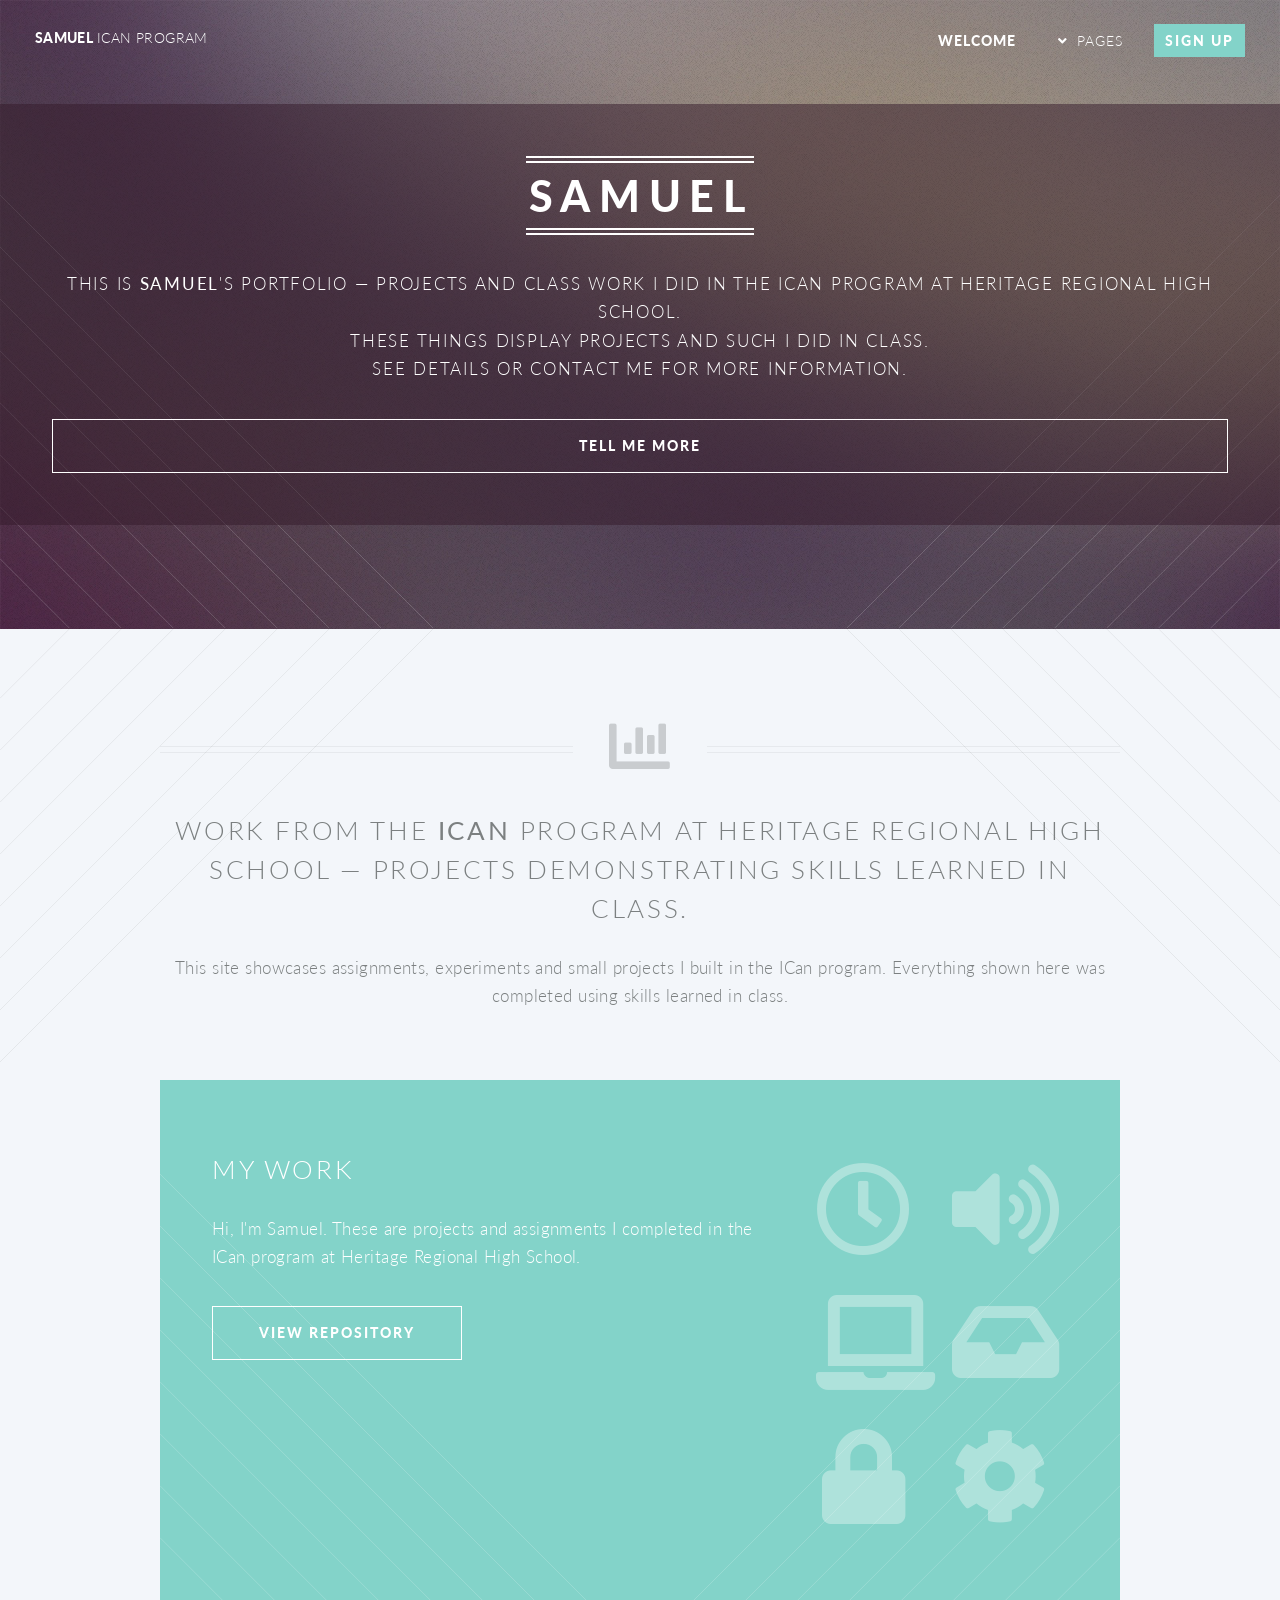
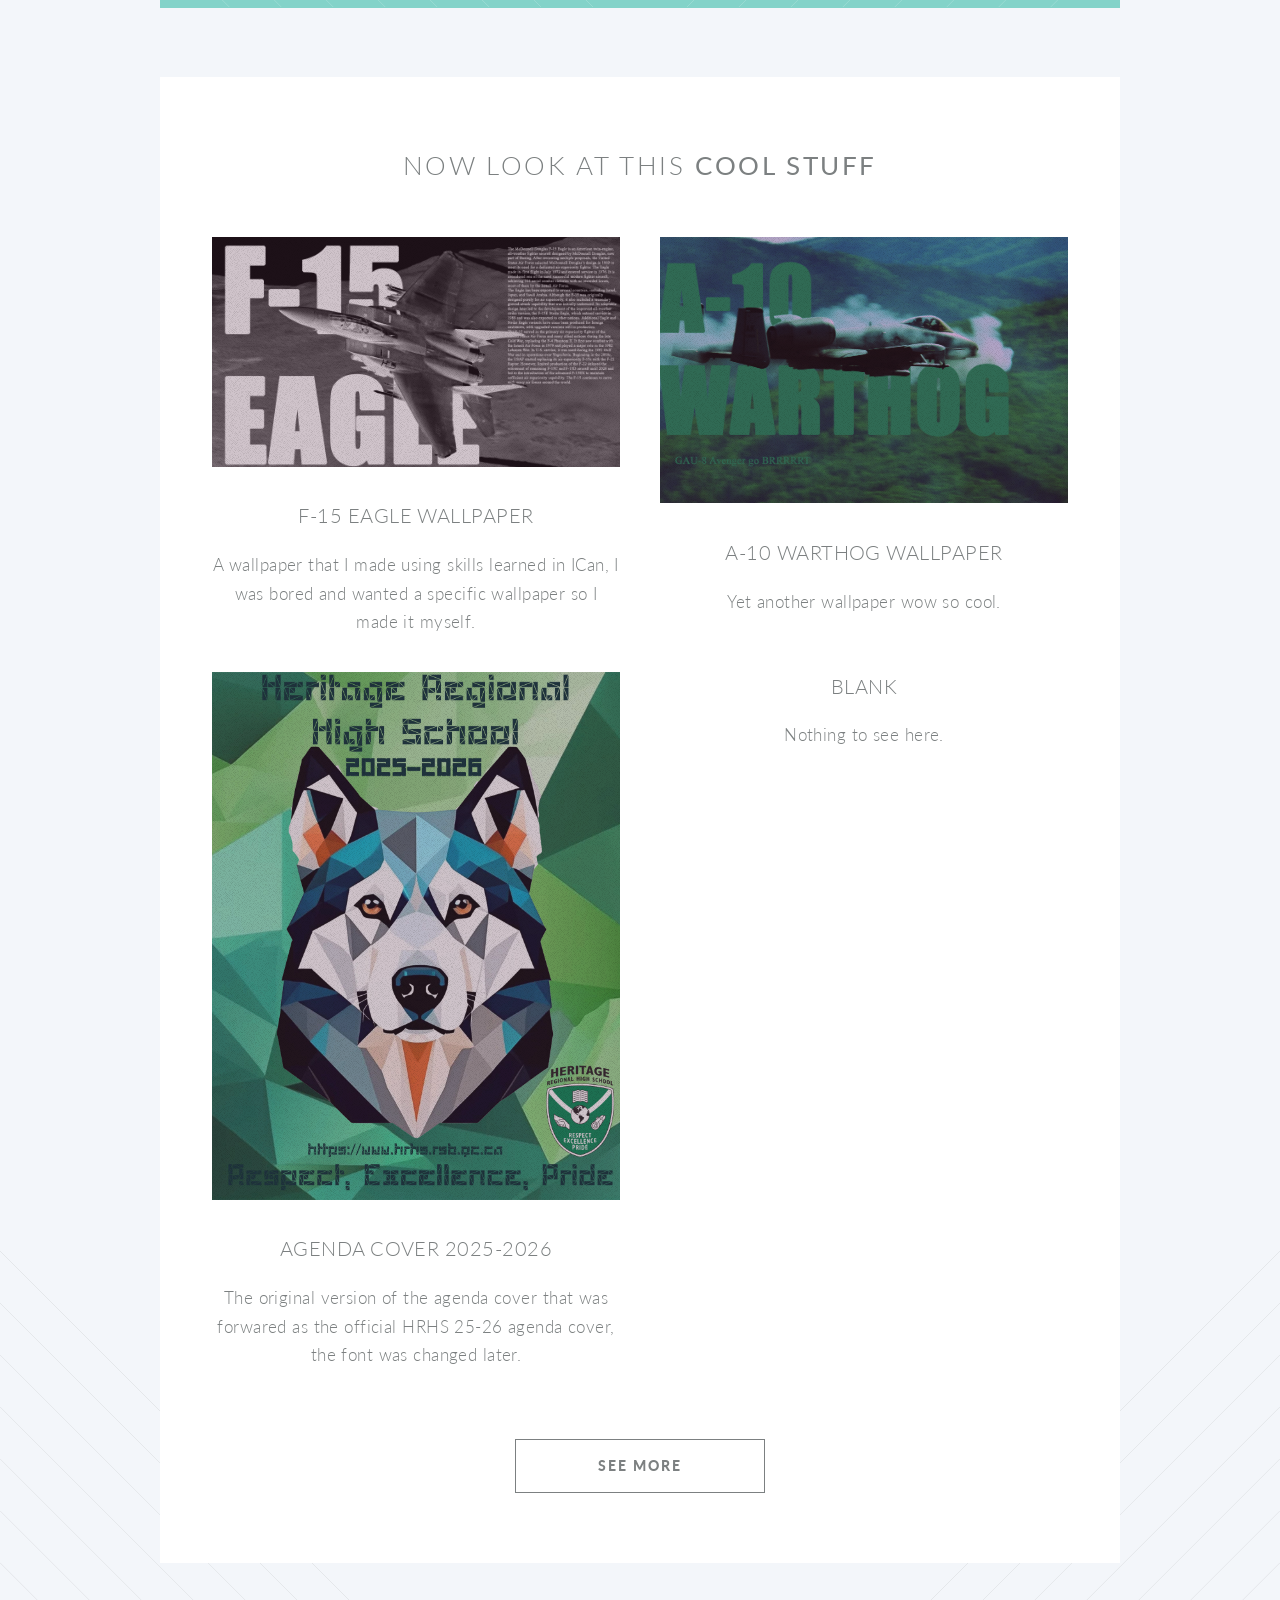
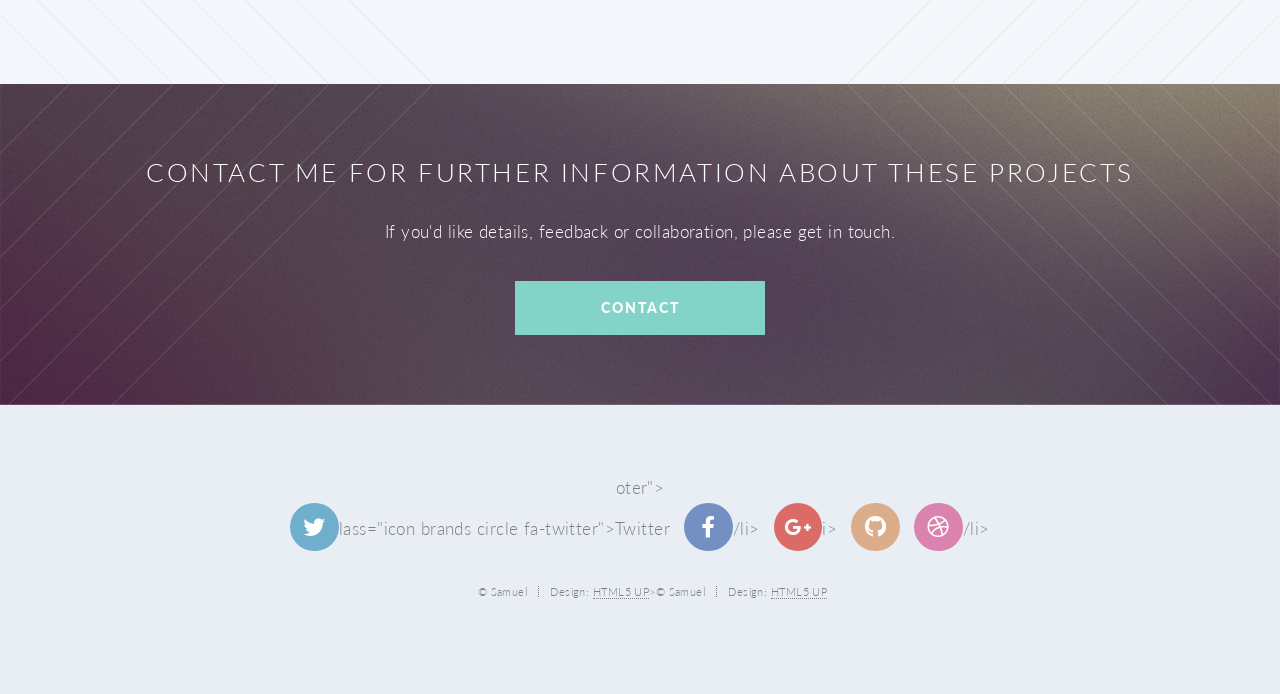
==== html5up-twenty/index.html @ 0805d42a "intial setup" ====
<!DOCTYPE HTML>
<!--
	Twenty by HTML5 UP
	html5up.net | @ajlkn
	Free for personal and commercial use under the CCA 3.0 license (html5up.net/license)
-->
<html>
	<head>
        <title>Samuel — ICan HRHS ePortfolio</title>
        <meta charset="utf-8" />
        <meta name="viewport" content="width=device-width, initial-scale=1, user-scalable=no" />
        <link rel="stylesheet" href="assets/css/main.css" />
        <noscript><link rel="stylesheet" href="assets/css/noscript.css" /></noscript>
        
        <style>
            .lightbox { display: none; position: fixed; top: 0; left: 0; width: 100%; height: 100%; background: rgba(0,0,0,0.8); z-index: 9999; }
            .lightbox.active { display: flex; align-items: center; justify-content: center; }
            .lightbox img { max-width: 90%; max-height: 90%; }
            .lightbox .close { position: absolute; top: 20px; right: 30px; color: white; font-size: 40px; cursor: pointer; }
        </style>
    </head>
	<body class="index is-preload">
		<div id="page-wrapper">

			<!-- Header -->
				<header id="header" class="alt">
                    <h1 id="logo"><a href="index.html">Samuel <span>ICan Program</span></a></h1>
					<nav id="nav">
						<ul>
							<li class="current"><a href="index.html">Welcome</a></li>
							<li class="submenu">
								<a href="#">Pages</a>
								<ul>
									<li><a href="left-sidebar.html">About</a></li>
									<li><a href="right-sidebar.html">Projects</a></li>
									<li><a href="no-sidebar.html">Interests</a></li>
									<li><a href="contact.html">Contact</a></li>
								</ul>
							</li>
							<li><a href="#" class="button primary">Sign Up</a></li>
						</ul>
					</nav>
				</header>

			<!-- Banner -->
				<section id="banner">

					<!--
						".inner" is set up as an inline-block so it automatically expands
						in both directions to fit whatever's inside it. This means it won't
						automatically wrap lines, so be sure to use line breaks where
						appropriate (<br />).
					-->
					<div class="inner">

						<header>
							<h2>SAMUEL</h2>
						</header>
						<p>This is <strong>Samuel</strong>'s portfolio — projects and class work i did in the ICan program at Heritage Regional High School.
						<br />
						These things display projects and such i did in class.
						<br />
						See details or contact me for more information.</p>
						<footer>
							<ul class="buttons stacked">
								<li><a href="#main" class="button fit scrolly">Tell Me More</a></li>
							</ul>
						</footer>

					</div>

				</section>

			<!-- Main -->
				<article id="main">

					<header class="special container">
                        <span class="icon solid fa-chart-bar"></span>
                        <h2>Work from the <strong>ICan</strong> program at Heritage Regional High School — projects demonstrating skills learned in class.</h2>
                        <p>This site showcases assignments, experiments and small projects I built in the ICan program. Everything shown here was completed using skills learned in class.</p>
					</header>

					<!-- One -->
						<section class="wrapper style2 container special-alt">
							<div class="row gtr-50">
								<div class="col-8 col-12-narrower">

									<header>
										<h2>My Work</h2>
									</header>
									<p>Hi, I'm Samuel. These are projects and assignments I completed in the ICan program at Heritage Regional High School.</p>
									<footer>
										<ul class="buttons">
											<li><a href="https://github.com/samuel.github.io" class="button">View Repository</a></li>
										</ul>
									</footer>

								</div>
								<div class="col-4 col-12-narrower imp-narrower">

									<ul class="featured-icons">
										<li><span class="icon fa-clock"><span class="label">Feature 1</span></span></li>
										<li><span class="icon solid fa-volume-up"><span class="label">Feature 2</span></span></li>
										<li><span class="icon solid fa-laptop"><span class="label">Feature 3</span></span></li>
										<li><span class="icon solid fa-inbox"><span class="label">Feature 4</span></span></li>
										<li><span class="icon solid fa-lock"><span class="label">Feature 5</span></span></li>
										<li><span class="icon solid fa-cog"><span class="label">Feature 6</span></span></li>
									</ul>

								</div>
							</div>
						</section>

					<!-- Two -->
						
					<!-- Three -->
						<section class="wrapper style3 container special">

							<header class="major">
								<h2>Now look at this <strong>cool stuff</strong></h2>
							</header>

							<div class="row">
								<div class="col-6 col-12-narrower">

									<section>
										<a href="#" class="image featured lightbox-trigger" data-image="images/f-15 wallpaper.png"><img src="images/f-15 wallpaper.png" alt="" /></a>
										<header>
											<h3>F-15 Eagle wallpaper</h3>
										</header>
										<p>A wallpaper that I made using skills learned in ICan, I was bored and wanted a specific wallpaper so I made it myself.</p>
									</section>

								</div>
								<div class="col-6 col-12-narrower">

									<section>
										<a href="#" class="image featured lightbox-trigger" data-image="images/a-10.png"><img src="images/a-10.png" alt="" /></a>
										<header>
											<h3>A-10 Warthog wallpaper</h3>
										</header>
										<p>Yet another wallpaper wow so cool.</p>
									</section>

								</div>
							</div>
							<div class="row">
								<div class="col-6 col-12-narrower">

									<section>
										<a href="#" class="image featured lightbox-trigger" data-image="images/agenda cover.jpg"><img src="images/agenda cover.jpg" alt="" /></a>
										<header>
											<h3>Agenda cover 2025-2026</h3>
										</header>
										<p>The original version of the agenda cover that was forwared as the official HRHS 25-26 agenda cover, the font was changed later.</p>
									</section>

								</div>
                                <div class="col-6 col-12-narrower">

                                    <section>
                                        <header>
                                            <h3>Blank</h3>
                                        </header>
                                        <p>Nothing to see here.</p>
                                    </section>

                                </div>
							</div>

							<footer class="major">
								<ul class="buttons">
									<li><a href="#" class="button">See More</a></li>
								</ul>
							</footer>

						</section>

				</article>

			<!-- CTA -->
				<section id="cta">

                    <header>
                        <h2>Contact me for further information about these projects</h2>
                        <p>If you'd like details, feedback or collaboration, please get in touch.</p>
                    </header>
                    <footer>
                        <ul class="buttons">
                            <li><a href="contact.html" class="button primary">Contact</a></li>
                        </ul>
                    </footer>

                </section>                </section>

			<!-- Footer -->			<!-- Footer -->
				<footer id="footer">oter">

					<ul class="icons">					<ul class="icons">
						<li><a href="#" class="icon brands circle fa-twitter"><span class="label">Twitter</span></a></li>lass="icon brands circle fa-twitter"><span class="label">Twitter</span></a></li>
						<li><a href="#" class="icon brands circle fa-facebook-f"><span class="label">Facebook</span></a></li>/li>
						<li><a href="#" class="icon brands circle fa-google-plus-g"><span class="label">Google+</span></a></li>i>
						<li><a href="#" class="icon brands circle fa-github"><span class="label">Github</span></a></li>
						<li><a href="#" class="icon brands circle fa-dribbble"><span class="label">Dribbble</span></a></li>/li>
					</ul>

					<ul class="copyright">					<ul class="copyright">
                        <li>&copy; Samuel</li><li>Design: <a href="http://html5up.net">HTML5 UP</a></li>>&copy; Samuel</li><li>Design: <a href="http://html5up.net">HTML5 UP</a>
                    </ul>

				</footer>				</footer>

		</div>		</div>

		<!-- Lightbox -->
        <div id="lightbox" class="lightbox">
            <span class="close">&times;</span>
            <img id="lightbox-img" src="" alt="" />
        </div>

        <!-- Scripts -->
            <script src="assets/js/jquery.min.js"></script>
            <script src="assets/js/jquery.dropotron.min.js"></script>
            <script src="assets/js/jquery.scrolly.min.js"></script>
            <script src="assets/js/jquery.scrollex.min.js"></script>
            <script src="assets/js/browser.min.js"></script>
            <script src="assets/js/breakpoints.min.js"></script>
            <script src="assets/js/util.js"></script>
            <script src="assets/js/main.js"></script>

            <script>
                const lightbox = document.getElementById('lightbox');
                const lightboxImg = document.getElementById('lightbox-img');
                const closeBtn = document.querySelector('.lightbox .close');

                document.querySelectorAll('.lightbox-trigger').forEach(el => {
                    el.addEventListener('click', (e) => {
                        e.preventDefault();
                        lightboxImg.src = el.dataset.image;
                        lightbox.classList.add('active');
                    });
                });

                closeBtn.addEventListener('click', () => lightbox.classList.remove('active'));
                lightbox.addEventListener('click', (e) => {
                    if(e.target === lightbox) lightbox.classList.remove('active');
                });
            </script>

    </body>
</html>
---- html5up-twenty/assets/css/main.css ----
@import url("fontawesome-all.min.css");
@import url("https://fonts.googleapis.com/css?family=Lato:300,400,900");

/*
	Twenty by HTML5 UP
	html5up.net | @ajlkn
	Free for personal and commercial use under the CCA 3.0 license (html5up.net/license)
*/

html, body, div, span, applet, object,
iframe, h1, h2, h3, h4, h5, h6, p, blockquote,
pre, a, abbr, acronym, address, big, cite,
code, del, dfn, em, img, ins, kbd, q, s, samp,
small, strike, strong, sub, sup, tt, var, b,
u, i, center, dl, dt, dd, ol, ul, li, fieldset,
form, label, legend, table, caption, tbody,
tfoot, thead, tr, th, td, article, aside,
canvas, details, embed, figure, figcaption,
footer, header, hgroup, menu, nav, output, ruby,
section, summary, time, mark, audio, video {
	margin: 0;
	padding: 0;
	border: 0;
	font-size: 100%;
	font: inherit;
	vertical-align: baseline;}

article, aside, details, figcaption, figure,
footer, header, hgroup, menu, nav, section {
	display: block;}

body {
	line-height: 1;
}

ol, ul {
	list-style: none;
}

blockquote, q {
	quotes: none;
}

	blockquote:before, blockquote:after, q:before, q:after {
		content: '';
		content: none;
	}

table {
	border-collapse: collapse;
	border-spacing: 0;
}

body {
	-webkit-text-size-adjust: none;
}

mark {
	background-color: transparent;
	color: inherit;
}

input::-moz-focus-inner {
	border: 0;
	padding: 0;
}

input, select, textarea {
	-moz-appearance: none;
	-webkit-appearance: none;
	-ms-appearance: none;
	appearance: none;
}

/* Basic */

	html {
		box-sizing: border-box;
	}

	*, *:before, *:after {
		box-sizing: inherit;
	}

	body {
		background: #f3f6fa;
	}

		body.is-preload *, body.is-preload *:before, body.is-preload *:after {
			-moz-animation: none !important;
			-webkit-animation: none !important;
			-ms-animation: none !important;
			animation: none !important;
			-moz-transition: none !important;
			-webkit-transition: none !important;
			-ms-transition: none !important;
			transition: none !important;
		}

	body, input, select, textarea {
		color: #7c8081;
		font-family: 'Lato', sans-serif;
		font-size: 15pt;
		font-weight: 300;
		letter-spacing: 0.025em;
		line-height: 1.75em;
	}

	a {
		-moz-transition: color 0.2s ease-in-out, border-color 0.2s ease-in-out, background-color 0.2s ease-in-out;
		-webkit-transition: color 0.2s ease-in-out, border-color 0.2s ease-in-out, background-color 0.2s ease-in-out;
		-ms-transition: color 0.2s ease-in-out, border-color 0.2s ease-in-out, background-color 0.2s ease-in-out;
		transition: color 0.2s ease-in-out, border-color 0.2s ease-in-out, background-color 0.2s ease-in-out;
		color: #3fb1a3;
		text-decoration: none;
		border-bottom: dotted 1px;
	}

		a:hover {
			border-bottom-color: transparent;
		}

	strong, b {
		font-weight: 400;
	}

	p, ul, ol, dl, table, blockquote {
		margin: 0 0 2em 0;
	}

	h1, h2, h3, h4, h5, h6 {
		color: inherit;
		font-weight: 300;
		line-height: 1.75em;
		margin-bottom: 1em;
		text-transform: uppercase;
	}

		h1 a, h2 a, h3 a, h4 a, h5 a, h6 a {
			color: inherit;
			text-decoration: none;
			border: 0;
		}

	h2 {
		font-size: 1.5em;
		letter-spacing: 0.1em;
	}

	h3 {
		font-size: 1.15em;
		letter-spacing: 0.025em;
	}

	sub {
		font-size: 0.8em;
		position: relative;
		top: 0.5em;
	}

	sup {
		font-size: 0.8em;
		position: relative;
		top: -0.5em;
	}

	hr {
		border-top: solid 1px rgba(124, 128, 129, 0.2);
		border: 0;
		margin-bottom: 1.5em;
	}

	blockquote {
		border-left: solid 0.5em rgba(124, 128, 129, 0.2);
		font-style: italic;
		padding: 1em 0 1em 2em;
	}

/* Container */

	.container {
		margin: 0 auto;
		max-width: 100%;
		width: 1400px;
	}

		.container.medium {
			width: 1050px;
		}

		@media screen and (max-width: 1680px) {

			.container {
				width: 1200px;
			}

				.container.medium {
					width: 900px;
				}

		}

		@media screen and (max-width: 1280px) {

			.container {
				width: 960px;
			}

				.container.medium {
					width: 735px;
				}

		}

		@media screen and (max-width: 980px) {

			.container {
				width: 95%;
			}

				.container.medium {
					width: 71.25%;
				}

		}

		@media screen and (max-width: 840px) {

			.container {
				width: 95%;
			}

				.container.medium {
					width: 95%;
				}

		}

		@media screen and (max-width: 736px) {

			.container {
				width: 100%;
			}

				.container.medium {
					width: 100%;
				}

		}

/* Row */

	.row {
		display: flex;
		flex-wrap: wrap;
		box-sizing: border-box;
		align-items: stretch;
	}

		.row > * {
			box-sizing: border-box;
		}

		.row.gtr-uniform > * > :last-child {
			margin-bottom: 0;
		}

		.row.aln-left {
			justify-content: flex-start;
		}

		.row.aln-center {
			justify-content: center;
		}

		.row.aln-right {
			justify-content: flex-end;
		}

		.row.aln-top {
			align-items: flex-start;
		}

		.row.aln-middle {
			align-items: center;
		}

		.row.aln-bottom {
			align-items: flex-end;
		}

		.row > .imp {
			order: -1;
		}

		.row > .col-1 {
			width: 8.33333%;
		}

		.row > .off-1 {
			margin-left: 8.33333%;
		}

		.row > .col-2 {
			width: 16.66667%;
		}

		.row > .off-2 {
			margin-left: 16.66667%;
		}

		.row > .col-3 {
			width: 25%;
		}

		.row > .off-3 {
			margin-left: 25%;
		}

		.row > .col-4 {
			width: 33.33333%;
		}

		.row > .off-4 {
			margin-left: 33.33333%;
		}

		.row > .col-5 {
			width: 41.66667%;
		}

		.row > .off-5 {
			margin-left: 41.66667%;
		}

		.row > .col-6 {
			width: 50%;
		}

		.row > .off-6 {
			margin-left: 50%;
		}

		.row > .col-7 {
			width: 58.33333%;
		}

		.row > .off-7 {
			margin-left: 58.33333%;
		}

		.row > .col-8 {
			width: 66.66667%;
		}

		.row > .off-8 {
			margin-left: 66.66667%;
		}

		.row > .col-9 {
			width: 75%;
		}

		.row > .off-9 {
			margin-left: 75%;
		}

		.row > .col-10 {
			width: 83.33333%;
		}

		.row > .off-10 {
			margin-left: 83.33333%;
		}

		.row > .col-11 {
			width: 91.66667%;
		}

		.row > .off-11 {
			margin-left: 91.66667%;
		}

		.row > .col-12 {
			width: 100%;
		}

		.row > .off-12 {
			margin-left: 100%;
		}

		.row.gtr-0 {
			margin-top: 0px;
			margin-left: 0px;
		}

			.row.gtr-0 > * {
				padding: 0px 0 0 0px;
			}

			.row.gtr-0.gtr-uniform {
				margin-top: 0px;
			}

				.row.gtr-0.gtr-uniform > * {
					padding-top: 0px;
				}

		.row.gtr-25 {
			margin-top: -12.5px;
			margin-left: -12.5px;
		}

			.row.gtr-25 > * {
				padding: 12.5px 0 0 12.5px;
			}

			.row.gtr-25.gtr-uniform {
				margin-top: -12.5px;
			}

				.row.gtr-25.gtr-uniform > * {
					padding-top: 12.5px;
				}

		.row.gtr-50 {
			margin-top: -25px;
			margin-left: -25px;
		}

			.row.gtr-50 > * {
				padding: 25px 0 0 25px;
			}

			.row.gtr-50.gtr-uniform {
				margin-top: -25px;
			}

				.row.gtr-50.gtr-uniform > * {
					padding-top: 25px;
				}

		.row {
			margin-top: -50px;
			margin-left: -50px;
		}

			.row > * {
				padding: 50px 0 0 50px;
			}

			.row.gtr-uniform {
				margin-top: -50px;
			}

				.row.gtr-uniform > * {
					padding-top: 50px;
				}

		.row.gtr-150 {
			margin-top: -75px;
			margin-left: -75px;
		}

			.row.gtr-150 > * {
				padding: 75px 0 0 75px;
			}

			.row.gtr-150.gtr-uniform {
				margin-top: -75px;
			}

				.row.gtr-150.gtr-uniform > * {
					padding-top: 75px;
				}

		.row.gtr-200 {
			margin-top: -100px;
			margin-left: -100px;
		}

			.row.gtr-200 > * {
				padding: 100px 0 0 100px;
			}

			.row.gtr-200.gtr-uniform {
				margin-top: -100px;
			}

				.row.gtr-200.gtr-uniform > * {
					padding-top: 100px;
				}

		@media screen and (max-width: 1680px) {

			.row {
				display: flex;
				flex-wrap: wrap;
				box-sizing: border-box;
				align-items: stretch;
			}

				.row > * {
					box-sizing: border-box;
				}

				.row.gtr-uniform > * > :last-child {
					margin-bottom: 0;
				}

				.row.aln-left {
					justify-content: flex-start;
				}

				.row.aln-center {
					justify-content: center;
				}

				.row.aln-right {
					justify-content: flex-end;
				}

				.row.aln-top {
					align-items: flex-start;
				}

				.row.aln-middle {
					align-items: center;
				}

				.row.aln-bottom {
					align-items: flex-end;
				}

				.row > .imp-wide {
					order: -1;
				}

				.row > .col-1-wide {
					width: 8.33333%;
				}

				.row > .off-1-wide {
					margin-left: 8.33333%;
				}

				.row > .col-2-wide {
					width: 16.66667%;
				}

				.row > .off-2-wide {
					margin-left: 16.66667%;
				}

				.row > .col-3-wide {
					width: 25%;
				}

				.row > .off-3-wide {
					margin-left: 25%;
				}

				.row > .col-4-wide {
					width: 33.33333%;
				}

				.row > .off-4-wide {
					margin-left: 33.33333%;
				}

				.row > .col-5-wide {
					width: 41.66667%;
				}

				.row > .off-5-wide {
					margin-left: 41.66667%;
				}

				.row > .col-6-wide {
					width: 50%;
				}

				.row > .off-6-wide {
					margin-left: 50%;
				}

				.row > .col-7-wide {
					width: 58.33333%;
				}

				.row > .off-7-wide {
					margin-left: 58.33333%;
				}

				.row > .col-8-wide {
					width: 66.66667%;
				}

				.row > .off-8-wide {
					margin-left: 66.66667%;
				}

				.row > .col-9-wide {
					width: 75%;
				}

				.row > .off-9-wide {
					margin-left: 75%;
				}

				.row > .col-10-wide {
					width: 83.33333%;
				}

				.row > .off-10-wide {
					margin-left: 83.33333%;
				}

				.row > .col-11-wide {
					width: 91.66667%;
				}

				.row > .off-11-wide {
					margin-left: 91.66667%;
				}

				.row > .col-12-wide {
					width: 100%;
				}

				.row > .off-12-wide {
					margin-left: 100%;
				}

				.row.gtr-0 {
					margin-top: 0px;
					margin-left: 0px;
				}

					.row.gtr-0 > * {
						padding: 0px 0 0 0px;
					}

					.row.gtr-0.gtr-uniform {
						margin-top: 0px;
					}

						.row.gtr-0.gtr-uniform > * {
							padding-top: 0px;
						}

				.row.gtr-25 {
					margin-top: -10px;
					margin-left: -10px;
				}

					.row.gtr-25 > * {
						padding: 10px 0 0 10px;
					}

					.row.gtr-25.gtr-uniform {
						margin-top: -10px;
					}

						.row.gtr-25.gtr-uniform > * {
							padding-top: 10px;
						}

				.row.gtr-50 {
					margin-top: -20px;
					margin-left: -20px;
				}

					.row.gtr-50 > * {
						padding: 20px 0 0 20px;
					}

					.row.gtr-50.gtr-uniform {
						margin-top: -20px;
					}

						.row.gtr-50.gtr-uniform > * {
							padding-top: 20px;
						}

				.row {
					margin-top: -40px;
					margin-left: -40px;
				}

					.row > * {
						padding: 40px 0 0 40px;
					}

					.row.gtr-uniform {
						margin-top: -40px;
					}

						.row.gtr-uniform > * {
							padding-top: 40px;
						}

				.row.gtr-150 {
					margin-top: -60px;
					margin-left: -60px;
				}

					.row.gtr-150 > * {
						padding: 60px 0 0 60px;
					}

					.row.gtr-150.gtr-uniform {
						margin-top: -60px;
					}

						.row.gtr-150.gtr-uniform > * {
							padding-top: 60px;
						}

				.row.gtr-200 {
					margin-top: -80px;
					margin-left: -80px;
				}

					.row.gtr-200 > * {
						padding: 80px 0 0 80px;
					}

					.row.gtr-200.gtr-uniform {
						margin-top: -80px;
					}

						.row.gtr-200.gtr-uniform > * {
							padding-top: 80px;
						}

		}

		@media screen and (max-width: 1280px) {

			.row {
				display: flex;
				flex-wrap: wrap;
				box-sizing: border-box;
				align-items: stretch;
			}

				.row > * {
					box-sizing: border-box;
				}

				.row.gtr-uniform > * > :last-child {
					margin-bottom: 0;
				}

				.row.aln-left {
					justify-content: flex-start;
				}

				.row.aln-center {
					justify-content: center;
				}

				.row.aln-right {
					justify-content: flex-end;
				}

				.row.aln-top {
					align-items: flex-start;
				}

				.row.aln-middle {
					align-items: center;
				}

				.row.aln-bottom {
					align-items: flex-end;
				}

				.row > .imp-normal {
					order: -1;
				}

				.row > .col-1-normal {
					width: 8.33333%;
				}

				.row > .off-1-normal {
					margin-left: 8.33333%;
				}

				.row > .col-2-normal {
					width: 16.66667%;
				}

				.row > .off-2-normal {
					margin-left: 16.66667%;
				}

				.row > .col-3-normal {
					width: 25%;
				}

				.row > .off-3-normal {
					margin-left: 25%;
				}

				.row > .col-4-normal {
					width: 33.33333%;
				}

				.row > .off-4-normal {
					margin-left: 33.33333%;
				}

				.row > .col-5-normal {
					width: 41.66667%;
				}

				.row > .off-5-normal {
					margin-left: 41.66667%;
				}

				.row > .col-6-normal {
					width: 50%;
				}

				.row > .off-6-normal {
					margin-left: 50%;
				}

				.row > .col-7-normal {
					width: 58.33333%;
				}

				.row > .off-7-normal {
					margin-left: 58.33333%;
				}

				.row > .col-8-normal {
					width: 66.66667%;
				}

				.row > .off-8-normal {
					margin-left: 66.66667%;
				}

				.row > .col-9-normal {
					width: 75%;
				}

				.row > .off-9-normal {
					margin-left: 75%;
				}

				.row > .col-10-normal {
					width: 83.33333%;
				}

				.row > .off-10-normal {
					margin-left: 83.33333%;
				}

				.row > .col-11-normal {
					width: 91.66667%;
				}

				.row > .off-11-normal {
					margin-left: 91.66667%;
				}

				.row > .col-12-normal {
					width: 100%;
				}

				.row > .off-12-normal {
					margin-left: 100%;
				}

				.row.gtr-0 {
					margin-top: 0px;
					margin-left: 0px;
				}

					.row.gtr-0 > * {
						padding: 0px 0 0 0px;
					}

					.row.gtr-0.gtr-uniform {
						margin-top: 0px;
					}

						.row.gtr-0.gtr-uniform > * {
							padding-top: 0px;
						}

				.row.gtr-25 {
					margin-top: -10px;
					margin-left: -10px;
				}

					.row.gtr-25 > * {
						padding: 10px 0 0 10px;
					}

					.row.gtr-25.gtr-uniform {
						margin-top: -10px;
					}

						.row.gtr-25.gtr-uniform > * {
							padding-top: 10px;
						}

				.row.gtr-50 {
					margin-top: -20px;
					margin-left: -20px;
				}

					.row.gtr-50 > * {
						padding: 20px 0 0 20px;
					}

					.row.gtr-50.gtr-uniform {
						margin-top: -20px;
					}

						.row.gtr-50.gtr-uniform > * {
							padding-top: 20px;
						}

				.row {
					margin-top: -40px;
					margin-left: -40px;
				}

					.row > * {
						padding: 40px 0 0 40px;
					}

					.row.gtr-uniform {
						margin-top: -40px;
					}

						.row.gtr-uniform > * {
							padding-top: 40px;
						}

				.row.gtr-150 {
					margin-top: -60px;
					margin-left: -60px;
				}

					.row.gtr-150 > * {
						padding: 60px 0 0 60px;
					}

					.row.gtr-150.gtr-uniform {
						margin-top: -60px;
					}

						.row.gtr-150.gtr-uniform > * {
							padding-top: 60px;
						}

				.row.gtr-200 {
					margin-top: -80px;
					margin-left: -80px;
				}

					.row.gtr-200 > * {
						padding: 80px 0 0 80px;
					}

					.row.gtr-200.gtr-uniform {
						margin-top: -80px;
					}

						.row.gtr-200.gtr-uniform > * {
							padding-top: 80px;
						}

		}

		@media screen and (max-width: 980px) {

			.row {
				display: flex;
				flex-wrap: wrap;
				box-sizing: border-box;
				align-items: stretch;
			}

				.row > * {
					box-sizing: border-box;
				}

				.row.gtr-uniform > * > :last-child {
					margin-bottom: 0;
				}

				.row.aln-left {
					justify-content: flex-start;
				}

				.row.aln-center {
					justify-content: center;
				}

				.row.aln-right {
					justify-content: flex-end;
				}

				.row.aln-top {
					align-items: flex-start;
				}

				.row.aln-middle {
					align-items: center;
				}

				.row.aln-bottom {
					align-items: flex-end;
				}

				.row > .imp-narrow {
					order: -1;
				}

				.row > .col-1-narrow {
					width: 8.33333%;
				}

				.row > .off-1-narrow {
					margin-left: 8.33333%;
				}

				.row > .col-2-narrow {
					width: 16.66667%;
				}

				.row > .off-2-narrow {
					margin-left: 16.66667%;
				}

				.row > .col-3-narrow {
					width: 25%;
				}

				.row > .off-3-narrow {
					margin-left: 25%;
				}

				.row > .col-4-narrow {
					width: 33.33333%;
				}

				.row > .off-4-narrow {
					margin-left: 33.33333%;
				}

				.row > .col-5-narrow {
					width: 41.66667%;
				}

				.row > .off-5-narrow {
					margin-left: 41.66667%;
				}

				.row > .col-6-narrow {
					width: 50%;
				}

				.row > .off-6-narrow {
					margin-left: 50%;
				}

				.row > .col-7-narrow {
					width: 58.33333%;
				}

				.row > .off-7-narrow {
					margin-left: 58.33333%;
				}

				.row > .col-8-narrow {
					width: 66.66667%;
				}

				.row > .off-8-narrow {
					margin-left: 66.66667%;
				}

				.row > .col-9-narrow {
					width: 75%;
				}

				.row > .off-9-narrow {
					margin-left: 75%;
				}

				.row > .col-10-narrow {
					width: 83.33333%;
				}

				.row > .off-10-narrow {
					margin-left: 83.33333%;
				}

				.row > .col-11-narrow {
					width: 91.66667%;
				}

				.row > .off-11-narrow {
					margin-left: 91.66667%;
				}

				.row > .col-12-narrow {
					width: 100%;
				}

				.row > .off-12-narrow {
					margin-left: 100%;
				}

				.row.gtr-0 {
					margin-top: 0px;
					margin-left: 0px;
				}

					.row.gtr-0 > * {
						padding: 0px 0 0 0px;
					}

					.row.gtr-0.gtr-uniform {
						margin-top: 0px;
					}

						.row.gtr-0.gtr-uniform > * {
							padding-top: 0px;
						}

				.row.gtr-25 {
					margin-top: -7.5px;
					margin-left: -7.5px;
				}

					.row.gtr-25 > * {
						padding: 7.5px 0 0 7.5px;
					}

					.row.gtr-25.gtr-uniform {
						margin-top: -7.5px;
					}

						.row.gtr-25.gtr-uniform > * {
							padding-top: 7.5px;
						}

				.row.gtr-50 {
					margin-top: -15px;
					margin-left: -15px;
				}

					.row.gtr-50 > * {
						padding: 15px 0 0 15px;
					}

					.row.gtr-50.gtr-uniform {
						margin-top: -15px;
					}

						.row.gtr-50.gtr-uniform > * {
							padding-top: 15px;
						}

				.row {
					margin-top: -30px;
					margin-left: -30px;
				}

					.row > * {
						padding: 30px 0 0 30px;
					}

					.row.gtr-uniform {
						margin-top: -30px;
					}

						.row.gtr-uniform > * {
							padding-top: 30px;
						}

				.row.gtr-150 {
					margin-top: -45px;
					margin-left: -45px;
				}

					.row.gtr-150 > * {
						padding: 45px 0 0 45px;
					}

					.row.gtr-150.gtr-uniform {
						margin-top: -45px;
					}

						.row.gtr-150.gtr-uniform > * {
							padding-top: 45px;
						}

				.row.gtr-200 {
					margin-top: -60px;
					margin-left: -60px;
				}

					.row.gtr-200 > * {
						padding: 60px 0 0 60px;
					}

					.row.gtr-200.gtr-uniform {
						margin-top: -60px;
					}

						.row.gtr-200.gtr-uniform > * {
							padding-top: 60px;
						}

		}

		@media screen and (max-width: 840px) {

			.row {
				display: flex;
				flex-wrap: wrap;
				box-sizing: border-box;
				align-items: stretch;
			}

				.row > * {
					box-sizing: border-box;
				}

				.row.gtr-uniform > * > :last-child {
					margin-bottom: 0;
				}

				.row.aln-left {
					justify-content: flex-start;
				}

				.row.aln-center {
					justify-content: center;
				}

				.row.aln-right {
					justify-content: flex-end;
				}

				.row.aln-top {
					align-items: flex-start;
				}

				.row.aln-middle {
					align-items: center;
				}

				.row.aln-bottom {
					align-items: flex-end;
				}

				.row > .imp-narrower {
					order: -1;
				}

				.row > .col-1-narrower {
					width: 8.33333%;
				}

				.row > .off-1-narrower {
					margin-left: 8.33333%;
				}

				.row > .col-2-narrower {
					width: 16.66667%;
				}

				.row > .off-2-narrower {
					margin-left: 16.66667%;
				}

				.row > .col-3-narrower {
					width: 25%;
				}

				.row > .off-3-narrower {
					margin-left: 25%;
				}

				.row > .col-4-narrower {
					width: 33.33333%;
				}

				.row > .off-4-narrower {
					margin-left: 33.33333%;
				}

				.row > .col-5-narrower {
					width: 41.66667%;
				}

				.row > .off-5-narrower {
					margin-left: 41.66667%;
				}

				.row > .col-6-narrower {
					width: 50%;
				}

				.row > .off-6-narrower {
					margin-left: 50%;
				}

				.row > .col-7-narrower {
					width: 58.33333%;
				}

				.row > .off-7-narrower {
					margin-left: 58.33333%;
				}

				.row > .col-8-narrower {
					width: 66.66667%;
				}

				.row > .off-8-narrower {
					margin-left: 66.66667%;
				}

				.row > .col-9-narrower {
					width: 75%;
				}

				.row > .off-9-narrower {
					margin-left: 75%;
				}

				.row > .col-10-narrower {
					width: 83.33333%;
				}

				.row > .off-10-narrower {
					margin-left: 83.33333%;
				}

				.row > .col-11-narrower {
					width: 91.66667%;
				}

				.row > .off-11-narrower {
					margin-left: 91.66667%;
				}

				.row > .col-12-narrower {
					width: 100%;
				}

				.row > .off-12-narrower {
					margin-left: 100%;
				}

				.row.gtr-0 {
					margin-top: 0px;
					margin-left: 0px;
				}

					.row.gtr-0 > * {
						padding: 0px 0 0 0px;
					}

					.row.gtr-0.gtr-uniform {
						margin-top: 0px;
					}

						.row.gtr-0.gtr-uniform > * {
							padding-top: 0px;
						}

				.row.gtr-25 {
					margin-top: -7.5px;
					margin-left: -7.5px;
				}

					.row.gtr-25 > * {
						padding: 7.5px 0 0 7.5px;
					}

					.row.gtr-25.gtr-uniform {
						margin-top: -7.5px;
					}

						.row.gtr-25.gtr-uniform > * {
							padding-top: 7.5px;
						}

				.row.gtr-50 {
					margin-top: -15px;
					margin-left: -15px;
				}

					.row.gtr-50 > * {
						padding: 15px 0 0 15px;
					}

					.row.gtr-50.gtr-uniform {
						margin-top: -15px;
					}

						.row.gtr-50.gtr-uniform > * {
							padding-top: 15px;
						}

				.row {
					margin-top: -30px;
					margin-left: -30px;
				}

					.row > * {
						padding: 30px 0 0 30px;
					}

					.row.gtr-uniform {
						margin-top: -30px;
					}

						.row.gtr-uniform > * {
							padding-top: 30px;
						}

				.row.gtr-150 {
					margin-top: -45px;
					margin-left: -45px;
				}

					.row.gtr-150 > * {
						padding: 45px 0 0 45px;
					}

					.row.gtr-150.gtr-uniform {
						margin-top: -45px;
					}

						.row.gtr-150.gtr-uniform > * {
							padding-top: 45px;
						}

				.row.gtr-200 {
					margin-top: -60px;
					margin-left: -60px;
				}

					.row.gtr-200 > * {
						padding: 60px 0 0 60px;
					}

					.row.gtr-200.gtr-uniform {
						margin-top: -60px;
					}

						.row.gtr-200.gtr-uniform > * {
							padding-top: 60px;
						}

		}

		@media screen and (max-width: 736px) {

			.row {
				display: flex;
				flex-wrap: wrap;
				box-sizing: border-box;
				align-items: stretch;
			}

				.row > * {
					box-sizing: border-box;
				}

				.row.gtr-uniform > * > :last-child {
					margin-bottom: 0;
				}

				.row.aln-left {
					justify-content: flex-start;
				}

				.row.aln-center {
					justify-content: center;
				}

				.row.aln-right {
					justify-content: flex-end;
				}

				.row.aln-top {
					align-items: flex-start;
				}

				.row.aln-middle {
					align-items: center;
				}

				.row.aln-bottom {
					align-items: flex-end;
				}

				.row > .imp-mobile {
					order: -1;
				}

				.row > .col-1-mobile {
					width: 8.33333%;
				}

				.row > .off-1-mobile {
					margin-left: 8.33333%;
				}

				.row > .col-2-mobile {
					width: 16.66667%;
				}

				.row > .off-2-mobile {
					margin-left: 16.66667%;
				}

				.row > .col-3-mobile {
					width: 25%;
				}

				.row > .off-3-mobile {
					margin-left: 25%;
				}

				.row > .col-4-mobile {
					width: 33.33333%;
				}

				.row > .off-4-mobile {
					margin-left: 33.33333%;
				}

				.row > .col-5-mobile {
					width: 41.66667%;
				}

				.row > .off-5-mobile {
					margin-left: 41.66667%;
				}

				.row > .col-6-mobile {
					width: 50%;
				}

				.row > .off-6-mobile {
					margin-left: 50%;
				}

				.row > .col-7-mobile {
					width: 58.33333%;
				}

				.row > .off-7-mobile {
					margin-left: 58.33333%;
				}

				.row > .col-8-mobile {
					width: 66.66667%;
				}

				.row > .off-8-mobile {
					margin-left: 66.66667%;
				}

				.row > .col-9-mobile {
					width: 75%;
				}

				.row > .off-9-mobile {
					margin-left: 75%;
				}

				.row > .col-10-mobile {
					width: 83.33333%;
				}

				.row > .off-10-mobile {
					margin-left: 83.33333%;
				}

				.row > .col-11-mobile {
					width: 91.66667%;
				}

				.row > .off-11-mobile {
					margin-left: 91.66667%;
				}

				.row > .col-12-mobile {
					width: 100%;
				}

				.row > .off-12-mobile {
					margin-left: 100%;
				}

				.row.gtr-0 {
					margin-top: 0px;
					margin-left: 0px;
				}

					.row.gtr-0 > * {
						padding: 0px 0 0 0px;
					}

					.row.gtr-0.gtr-uniform {
						margin-top: 0px;
					}

						.row.gtr-0.gtr-uniform > * {
							padding-top: 0px;
						}

				.row.gtr-25 {
					margin-top: -7.5px;
					margin-left: -7.5px;
				}

					.row.gtr-25 > * {
						padding: 7.5px 0 0 7.5px;
					}

					.row.gtr-25.gtr-uniform {
						margin-top: -7.5px;
					}

						.row.gtr-25.gtr-uniform > * {
							padding-top: 7.5px;
						}

				.row.gtr-50 {
					margin-top: -15px;
					margin-left: -15px;
				}

					.row.gtr-50 > * {
						padding: 15px 0 0 15px;
					}

					.row.gtr-50.gtr-uniform {
						margin-top: -15px;
					}

						.row.gtr-50.gtr-uniform > * {
							padding-top: 15px;
						}

				.row {
					margin-top: -30px;
					margin-left: -30px;
				}

					.row > * {
						padding: 30px 0 0 30px;
					}

					.row.gtr-uniform {
						margin-top: -30px;
					}

						.row.gtr-uniform > * {
							padding-top: 30px;
						}

				.row.gtr-150 {
					margin-top: -45px;
					margin-left: -45px;
				}

					.row.gtr-150 > * {
						padding: 45px 0 0 45px;
					}

					.row.gtr-150.gtr-uniform {
						margin-top: -45px;
					}

						.row.gtr-150.gtr-uniform > * {
							padding-top: 45px;
						}

				.row.gtr-200 {
					margin-top: -60px;
					margin-left: -60px;
				}

					.row.gtr-200 > * {
						padding: 60px 0 0 60px;
					}

					.row.gtr-200.gtr-uniform {
						margin-top: -60px;
					}

						.row.gtr-200.gtr-uniform > * {
							padding-top: 60px;
						}

		}

/* Section/Article */

	section.special, article.special {
		text-align: center;
	}

	header.major {
		padding-bottom: 2em;
	}

	header.special {
		margin-bottom: 5em;
		padding-top: 7em;
		position: relative;
		text-align: center;
	}

		header.special:before, header.special:after {
			border-bottom: solid 1.5px;
			border-top: solid 1.5px;
			content: '';
			height: 7px;
			opacity: 0.1;
			position: absolute;
			top: 1.75em;
			width: 43%;
		}

		header.special:before {
			left: 0;
		}

		header.special:after {
			right: 0;
		}

		header.special h2 {
			margin-bottom: 0;
		}

		header.special h2 + p {
			margin-bottom: 0;
			padding-top: 1.5em;
		}

		header.special .icon {
			cursor: default;
			height: 7em;
			left: 0;
			position: absolute;
			text-align: center;
			top: 1em;
			width: 100%;
		}

			header.special .icon:before {
				font-size: 3.5em;
				opacity: 0.35;
			}

	footer > :last-child {
		margin-bottom: 0;
	}

	footer.major {
		padding-top: 3em;
	}

/* Form */

	input[type="text"],
	input[type="password"],
	input[type="email"],
	textarea {
		-moz-transition: background-color 0.2s ease-in-out, border-color 0.2s ease-in-out;
		-webkit-transition: background-color 0.2s ease-in-out, border-color 0.2s ease-in-out;
		-ms-transition: background-color 0.2s ease-in-out, border-color 0.2s ease-in-out;
		transition: background-color 0.2s ease-in-out, border-color 0.2s ease-in-out;
		-moz-appearance: none;
		-webkit-appearance: none;
		-ms-appearance: none;
		appearance: none;
		background: none;
		border: solid 1px rgba(124, 128, 129, 0.2);
		border-radius: 0;
		color: inherit;
		display: block;
		padding: 0.75em;
		text-decoration: none;
		width: 100%;
		outline: 0;
	}

		input[type="text"]:focus,
		input[type="password"]:focus,
		input[type="email"]:focus,
		textarea:focus {
			border-color: #83d3c9;
		}

	input[type="text"],
	input[type="password"],
	input[type="email"] {
		line-height: 1em;
	}

	::-webkit-input-placeholder {
		color: inherit;
		opacity: 0.5;
		position: relative;
		top: 3px;
	}

	:-moz-placeholder {
		color: inherit;
		opacity: 0.5;
	}

	::-moz-placeholder {
		color: inherit;
		opacity: 0.5;
	}

	:-ms-input-placeholder {
		color: inherit;
		opacity: 0.5;
	}

/* Image */

	.image {
		border: 0;
		position: relative;
	}

		.image:before {
			background: url("images/overlay.png");
			content: '';
			height: 100%;
			left: 0;
			position: absolute;
			top: 0;
			width: 100%;
		}

		.image.fit {
			display: block;
		}

			.image.fit img {
				display: block;
				width: 100%;
			}

		.image.featured {
			display: block;
			margin: 0 0 2em 0;
		}

			.image.featured img {
				display: block;
				width: 100%;
			}

/* Icon */

	.icon {
		text-decoration: none;
		position: relative;
	}

		.icon:before {
			-moz-osx-font-smoothing: grayscale;
			-webkit-font-smoothing: antialiased;
			display: inline-block;
			font-style: normal;
			font-variant: normal;
			text-rendering: auto;
			line-height: 1;
			text-transform: none !important;
			font-family: 'Font Awesome 5 Free';
			font-weight: 400;
		}

		.icon.solid:before {
			font-weight: 900;
		}

		.icon:before {
			line-height: inherit;
		}

		.icon.brands:before {
			font-family: 'Font Awesome 5 Brands';
		}

		.icon.circle {
			-moz-transition: all 0.2s ease-in-out;
			-webkit-transition: all 0.2s ease-in-out;
			-ms-transition: all 0.2s ease-in-out;
			transition: all 0.2s ease-in-out;
			border: 0;
			border-radius: 100%;
			display: inline-block;
			font-size: 1.25em;
			height: 2.25em;
			left: 0;
			line-height: 2.25em;
			text-align: center;
			text-decoration: none;
			top: 0;
			width: 2.25em;
		}

			.icon.circle:hover {
				top: -0.2em;
			}

			.icon.circle.fa-twitter {
				background: #70aecd;
				color: #fff;
			}

				.icon.circle.fa-twitter:hover {
					background: #7fb7d2;
				}

			.icon.circle.fa-facebook-f {
				background: #7490c3;
				color: #fff;
			}

				.icon.circle.fa-facebook-f:hover {
					background: #829bc9;
				}

			.icon.circle.fa-google-plus-g {
				background: #db6b67;
				color: #fff;
			}

				.icon.circle.fa-google-plus-g:hover {
					background: #df7b77;
				}

			.icon.circle.fa-github {
				background: #dcad8b;
				color: #fff;
			}

				.icon.circle.fa-github:hover {
					background: #e1b89b;
				}

			.icon.circle.fa-dribbble {
				background: #da83ae;
				color: #fff;
			}

				.icon.circle.fa-dribbble:hover {
					background: #df93b8;
				}

		.icon.featured {
			cursor: default;
			display: block;
			margin: 0 0 1.5em 0;
			opacity: 0.35;
			text-align: center;
		}

			.icon.featured:before {
				font-size: 5em;
				line-height: 1em;
			}

		.icon > .label {
			display: none;
		}

/* List */

	ol {
		list-style: decimal;
		padding-left: 1.25em;
	}

		ol li {
			padding-left: 0.25em;
		}

	ul {
		list-style: disc;
		padding-left: 1em;
	}

		ul li {
			padding-left: 0.5em;
		}

/* Icons */

	ul.icons {
		list-style: none;
		padding-left: 0;
		cursor: default;
	}

		ul.icons li {
			display: inline-block;
			line-height: 1em;
			padding-left: 0.5em;
		}

			ul.icons li:first-child {
				padding-left: 0;
			}

/* Featured Icons */

	ul.featured-icons {
		cursor: default;
		margin: -0.75em 0 0 0;
		opacity: 0.35;
		overflow: hidden;
		position: relative;
		list-style: none;
		padding-left: 0;
	}

		ul.featured-icons li {
			display: block;
			float: left;
			text-align: center;
			width: 50%;
			padding-left: 0;
			margin-bottom: 1em;
		}

			ul.featured-icons li .icon {
				display: inline-block;
				font-size: 5.5em;
				height: 1em;
				line-height: 1.5em;
				width: 1em;
			}

/* Buttons */

	ul.buttons {
		cursor: default;
		list-style: none;
		padding-left: 0;
	}

		ul.buttons:last-child {
			margin-bottom: 0;
		}

		ul.buttons li {
			display: inline-block;
			padding: 0 0 0 1.5em;
		}

			ul.buttons li:first-child {
				padding: 0;
			}

		ul.buttons.stacked li {
			display: block;
			padding: 1.5em 0 0 0;
		}

			ul.buttons.stacked li:first-child {
				padding: 0;
			}

/* Table */

	table {
		width: 100%;
	}

		table.default {
			width: 100%;
		}

			table.default tbody tr {
				border-bottom: solid 1px rgba(124, 128, 129, 0.2);
			}

			table.default td {
				padding: 0.5em 1em 0.5em 1em;
			}

			table.default th {
				font-weight: 400;
				padding: 0.5em 1em 0.5em 1em;
				text-align: left;
			}

			table.default thead {
				background: #7c8081;
				color: #fff;
			}

/* Button */

	input[type="button"],
	input[type="submit"],
	input[type="reset"],
	button,
	.button {
		-moz-appearance: none;
		-webkit-appearance: none;
		-ms-appearance: none;
		appearance: none;
		-moz-transition: color 0.2s ease-in-out, border-color 0.2s ease-in-out, background-color 0.2s ease-in-out;
		-webkit-transition: color 0.2s ease-in-out, border-color 0.2s ease-in-out, background-color 0.2s ease-in-out;
		-ms-transition: color 0.2s ease-in-out, border-color 0.2s ease-in-out, background-color 0.2s ease-in-out;
		transition: color 0.2s ease-in-out, border-color 0.2s ease-in-out, background-color 0.2s ease-in-out;
		background: none;
		border: solid 1px;
		border-radius: 0;
		color: inherit;
		cursor: pointer;
		display: inline-block;
		font-size: 0.8em;
		font-weight: 900;
		letter-spacing: 2px;
		min-width: 18em;
		padding: 0 0.75em;
		line-height: 3.75em;
		text-align: center;
		text-decoration: none;
		text-transform: uppercase;
	}

		input[type="button"]:hover,
		input[type="submit"]:hover,
		input[type="reset"]:hover,
		button:hover,
		.button:hover {
			background: rgba(188, 202, 206, 0.15);
			border-color: inherit;
		}

		input[type="button"].primary,
		input[type="submit"].primary,
		input[type="reset"].primary,
		button.primary,
		.button.primary {
			background: #83d3c9;
			border-color: #83d3c9;
			color: #fff !important;
		}

			input[type="button"].primary:hover,
			input[type="submit"].primary:hover,
			input[type="reset"].primary:hover,
			button.primary:hover,
			.button.primary:hover {
				background: #96dad1 !important;
				border-color: #96dad1 !important;
			}

		input[type="button"].fit,
		input[type="submit"].fit,
		input[type="reset"].fit,
		button.fit,
		.button.fit {
			width: 100%;
		}

		input[type="button"].small,
		input[type="submit"].small,
		input[type="reset"].small,
		button.small,
		.button.small {
			font-size: 0.7em;
			min-width: 14em;
			padding: 0.5em 0;
		}

/* Wrapper */

	.wrapper {
		margin-bottom: 5em;
		padding: 5em;
	}

		.wrapper.style1 {
			padding: 0;
		}

		.wrapper.style2 {
			background-color: #83d3c9;
			background-image: url("images/light-bl.svg"), url("images/light-br.svg");
			background-position: bottom left, bottom right;
			background-repeat: no-repeat, no-repeat;
			background-size: 25em, 25em;
			color: #fff;
		}

			.wrapper.style2 input[type="button"]:hover,
			.wrapper.style2 input[type="submit"]:hover,
			.wrapper.style2 input[type="reset"]:hover,
			.wrapper.style2 button:hover,
			.wrapper.style2 .button:hover {
				background: rgba(255, 255, 255, 0.15) !important;
			}

			.wrapper.style2 input[type="button"].primary,
			.wrapper.style2 input[type="submit"].primary,
			.wrapper.style2 input[type="reset"].primary,
			.wrapper.style2 button.primary,
			.wrapper.style2 .button.primary {
				background: #fff;
				border-color: #fff;
				color: #83d3c9 !important;
			}

				.wrapper.style2 input[type="button"].primary:hover,
				.wrapper.style2 input[type="submit"].primary:hover,
				.wrapper.style2 input[type="reset"].primary:hover,
				.wrapper.style2 button.primary:hover,
				.wrapper.style2 .button.primary:hover {
					border-color: inherit !important;
					color: #fff !important;
				}

		.wrapper.style3 {
			background: #fff;
			color: inherit;
		}

		.wrapper.style4 {
			background: #fff;
			color: inherit;
			padding: 4em;
		}

/* Header */

	@-moz-keyframes reveal-header {
		0% {
			top: -5em;
		}

		100% {
			top: 0;
		}
	}

	@-webkit-keyframes reveal-header {
		0% {
			top: -5em;
		}

		100% {
			top: 0;
		}
	}

	@-ms-keyframes reveal-header {
		0% {
			top: -5em;
		}

		100% {
			top: 0;
		}
	}

	@keyframes reveal-header {
		0% {
			top: -5em;
		}

		100% {
			top: 0;
		}
	}

	#header {
		background: #fff;
		box-shadow: 0 1px 2px 0 rgba(0, 0, 0, 0.075);
		color: inherit;
		cursor: default;
		font-size: 0.8em;
		left: 0;
		padding: 1em 1.5em;
		position: fixed;
		top: 0;
		width: 100%;
		z-index: 10000;
	}

		#header h1 {
			font-weight: 900;
			margin: 0;
		}

			#header h1 span {
				font-weight: 300;
			}

		#header nav {
			letter-spacing: 0.075em;
			position: absolute;
			right: 1.5em;
			text-transform: uppercase;
			top: 0.75em;
		}

			#header nav ul {
				list-style: none;
				padding-left: 0;
			}

				#header nav ul li {
					display: inline-block;
					margin-left: 1.5em;
					padding-left: 0;
				}

					#header nav ul li > ul {
						display: none;
					}

					#header nav ul li a {
						border: solid 1px transparent;
						color: inherit;
						display: inline-block;
						line-height: 1em;
						padding: 0.6em 0.75em;
						text-decoration: none;
					}

					#header nav ul li input[type="button"],
					#header nav ul li input[type="submit"],
					#header nav ul li input[type="reset"],
					#header nav ul li button,
					#header nav ul li .button {
						font-size: 1em;
						min-width: 0;
						width: auto;
					}

					#header nav ul li.submenu > a {
						text-decoration: none;
					}

						#header nav ul li.submenu > a:before {
							-moz-osx-font-smoothing: grayscale;
							-webkit-font-smoothing: antialiased;
							display: inline-block;
							font-style: normal;
							font-variant: normal;
							text-rendering: auto;
							line-height: 1;
							text-transform: none !important;
							font-family: 'Font Awesome 5 Free';
							font-weight: 900;
						}

						#header nav ul li.submenu > a:before {
							content: '\f107';
							margin-right: 0.65em;
						}

					#header nav ul li.active > a, #header nav ul li:hover > a {
						-moz-transition: all 0.2s ease-in-out;
						-webkit-transition: all 0.2s ease-in-out;
						-ms-transition: all 0.2s ease-in-out;
						transition: all 0.2s ease-in-out;
						background: rgba(188, 202, 206, 0.15);
					}

					#header nav ul li.current > a {
						font-weight: 900;
					}

		#header.reveal {
			-moz-animation: reveal-header 0.5s;
			-webkit-animation: reveal-header 0.5s;
			-ms-animation: reveal-header 0.5s;
			animation: reveal-header 0.5s;
		}

		#header.alt {
			-moz-animation: none;
			-webkit-animation: none;
			-ms-animation: none;
			animation: none;
			background: transparent;
			box-shadow: none;
			color: #fff;
			padding: 2em 2.5em;
			position: absolute;
		}

			#header.alt nav {
				right: 2.5em;
				top: 1.75em;
			}

				#header.alt nav ul li.active > a, #header.alt nav ul li:hover > a {
					border: solid 1px;
				}

/* Dropotron */

	.dropotron {
		list-style: none;
		padding-left: 0;
		background: #fff;
		box-shadow: 0 1px 2px 0 rgba(0, 0, 0, 0.075);
		line-height: 2.25em;
		min-width: 13em;
		padding: 1em 0;
		text-transform: uppercase;
		margin-top: calc(-1em + 1px);
	}

		.dropotron.level-0 {
			font-size: 0.7em;
			font-weight: 400;
			margin-top: 1.5em;
		}

			.dropotron.level-0:before {
				border-bottom: solid 0.5em #fff;
				border-left: solid 0.5em transparent;
				border-right: solid 0.5em transparent;
				content: '';
				left: 0.75em;
				position: absolute;
				top: -0.45em;
			}

		.dropotron > li {
			border-top: solid 1px rgba(124, 128, 129, 0.2);
			padding-left: 0;
		}

			.dropotron > li > a {
				-moz-transition: none;
				-webkit-transition: none;
				-ms-transition: none;
				transition: none;
				color: inherit;
				text-decoration: none;
				padding: 0 1em;
				border: 0;
			}

			.dropotron > li:hover > a {
				background: #83d3c9;
				color: #fff;
			}

			.dropotron > li:first-child {
				border-top: 0;
			}

/* Banner */

	@-moz-keyframes reveal-banner {
		0% {
			opacity: 0;
		}

		100% {
			opacity: 1;
		}
	}

	@-webkit-keyframes reveal-banner {
		0% {
			opacity: 0;
		}

		100% {
			opacity: 1;
		}
	}

	@-ms-keyframes reveal-banner {
		0% {
			opacity: 0;
		}

		100% {
			opacity: 1;
		}
	}

	@keyframes reveal-banner {
		0% {
			opacity: 0;
		}

		100% {
			opacity: 1;
		}
	}

	#banner {
		background-attachment: scroll, scroll, scroll, fixed;
		background-color: #645862;
		background-image: url("images/light-bl.svg"), url("images/light-br.svg"), url("images/overlay.png"), url("../../images/banner.jpg");
		background-position: bottom left, bottom right, top left, top center;
		background-repeat: no-repeat, no-repeat, repeat, no-repeat;
		background-size: 25em, 25em, auto, cover;
		color: #fff;
		cursor: default;
		padding: 6em 0;
		text-align: center;
	}

		#banner .inner {
			-moz-animation: reveal-banner 1s 0.25s ease-in-out;
			-webkit-animation: reveal-banner 1s 0.25s ease-in-out;
			-ms-animation: reveal-banner 1s 0.25s ease-in-out;
			animation: reveal-banner 1s 0.25s ease-in-out;
			-moz-animation-fill-mode: forwards;
			-webkit-animation-fill-mode: forwards;
			-ms-animation-fill-mode: forwards;
			animation-fill-mode: forwards;
			background: rgba(52, 27, 43, 0.5);
			color: #fff;
			display: inline-block;
			opacity: 0;
			padding: 3em;
			text-align: center;
		}

			#banner .inner header {
				display: inline-block;
				border-bottom: solid 2px;
				border-top: solid 2px;
				margin: 0 0 2em 0;
				padding: 3px 0 3px 0;
			}

				#banner .inner header h2 {
					border-bottom: solid 2px;
					border-top: solid 2px;
					font-size: 2.5em;
					font-weight: 900;
					letter-spacing: 0.2em;
					margin: 0;
					padding-left: 0.05em;
					position: relative;
					text-transform: uppercase;
				}

			#banner .inner p {
				letter-spacing: 0.1em;
				margin: 0;
				text-transform: uppercase;
			}

				#banner .inner p a {
					color: inherit;
					font-weight: 400;
					text-decoration: none;
				}

			#banner .inner footer {
				margin: 2em 0 0 0;
			}

/* Main */

	#main {
		background-image: url("images/dark-tl.svg"), url("images/dark-tr.svg"), url("images/dark-bl.svg"), url("images/dark-br.svg");
		background-position: top left, top right, bottom left, bottom right;
		background-repeat: no-repeat;
		background-size: 25em;
		padding: 7em 0;
	}

		#main > :last-child {
			margin-bottom: 0;
		}

		#main .sidebar section {
			border-top: solid 1px rgba(124, 128, 129, 0.2);
			margin: 3em 0 0 0;
			padding: 3em 0 0 0;
		}

			#main .sidebar section:first-child {
				border-top: 0;
				padding-top: 0;
				margin-top: 0;
			}

	body.index #main {
		padding-top: 5em;
	}

/* CTA */

	#cta {
		background-attachment: scroll, scroll, scroll, fixed;
		background-color: #645862;
		background-image: url("images/light-tl.svg"), url("images/light-tr.svg"), url("images/overlay.png"), url("../../images/banner.jpg");
		background-position: top left, top right, top left, bottom center;
		background-repeat: no-repeat, no-repeat, repeat, no-repeat;
		background-size: 25em, 25em, auto, cover;
		color: #fff;
		padding: 5em;
		text-align: center;
	}

		#cta header {
			margin-bottom: 2em;
		}

/* Footer */

	#footer {
		background: #E8EEF4;
		color: #7c8081;
		padding: 5em 5em 10em 5em;
		text-align: center;
	}

		#footer .copyright {
			font-size: 0.8em;
			line-height: 1em;
		}

			#footer .copyright a {
				color: inherit;
			}

			#footer .copyright li {
				display: inline-block;
				margin-left: 1em;
				padding-left: 1em;
				border-left: dotted 1px;
			}

				#footer .copyright li:first-child {
					margin: 0;
					padding: 0;
					border: 0;
				}

/* Wide */

	@media screen and (max-width: 1680px) {

		/* Basic */

			body, input, select, textarea {
				font-size: 14pt;
			}

		/* Section/Article */

			header.special {
				padding-top: 5.5em;
				margin-bottom: 4em;
			}

	}

/* Normal */

	@media screen and (max-width: 1280px) {

		/* Basic */

			body, input, select, textarea {
				font-size: 13pt;
				letter-spacing: 0.025em;
				line-height: 1.65em;
			}

			h1, h2, h3, h4, h5, h6 {
				line-height: 1.5em;
			}

		/* Section/Article */

			header.major {
				padding-bottom: 1.5em;
			}

			footer.major {
				padding-top: 2em;
			}

		/* Wrapper */

			.wrapper {
				margin-bottom: 4em;
				padding: 4em 3em;
			}

				.wrapper.style4 {
					padding: 3em;
				}

		/* Header */

			#header nav ul li {
				margin-left: 1em;
			}

		/* Banner */

			#banner {
				background-attachment: scroll;
			}

		/* CTA */

			#cta {
				padding: 4em;
				background-attachment: scroll;
			}

		/* Footer */

			#footer {
				padding: 4em;
			}

	}

/* Narrow */

	@media screen and (max-width: 980px) {

		/* Basic */

			body, input, select, textarea {
				font-size: 13pt;
				letter-spacing: 0.025em;
				line-height: 1.5em;
			}

		/* Section/Article */

			header br {
				display: none;
			}

			header.major {
				padding-bottom: 1em;
			}

			header.special {
				padding-left: 2.5em;
				padding-right: 2.5em;
			}

			footer.major {
				padding-top: 1.5em;
			}

		/* Wrapper */

			.wrapper {
				margin-bottom: 3em;
				padding: 3em 2.5em;
			}

				.wrapper.special br {
					display: none;
				}

				.wrapper.style1 {
					padding: 0 2.5em;
				}

				.wrapper.style2 {
					background-size: 15em;
				}

				.wrapper.style4 {
					padding: 2.5em;
				}

		/* Banner */

			#banner {
				background-size: 15em, 15em, auto, cover;
			}

		/* Main */

			#main {
				background-size: 15em;
			}

		/* CTA */

			#cta {
				background-size: 15em, 15em, auto, cover;
				padding: 3em;
			}

	}

/* Narrower */

	#navPanel, #navButton {
		display: none;
	}

	@media screen and (max-width: 840px) {

		/* Basic */

			html, body {
				overflow-x: hidden;
			}

			header.major {
				padding-bottom: 0.25em;
			}

			header.special {
				margin-bottom: 4em;
				padding-top: 5em;
			}

				header.special:before, header.special:after {
					width: 40%;
				}

				header.special h2 + p {
					padding-top: 1.25em;
				}

		/* Section/Article */

			section {
				margin: 1em 0 1em 0;
			}

				section:first-child {
					margin-top: 0;
				}

		/* Button */

			input[type="button"].small,
			input[type="submit"].small,
			input[type="reset"].small,
			button.small,
			.button.small {
				font-size: 0.8em;
				min-width: 18em;
				padding: 0.75em 0;
			}

		/* Featured Icons */

			ul.featured-icons {
				margin: 0;
			}

				ul.featured-icons li {
					display: inline-block;
					float: none;
					width: auto;
				}

					ul.featured-icons li .icon {
						font-size: 4em;
						width: 1.25em;
					}

		/* Buttons */

			ul.buttons li {
				display: block;
				padding: 1em 0 0 0;
			}

		/* Header */

			#header {
				display: none;
			}

		/* Banner */

			#banner {
				margin: 0;
			}

		/* Wrapper */

			.wrapper.special-alt {
				text-align: center;
			}

			.wrapper.style4 {
				padding-bottom: 3em;
			}

		/* Main */

			#main {
				padding: 5em 0;
			}

				#main .sidebar {
					border-top: solid 1px rgba(124, 128, 129, 0.1);
					padding-top: 3em;
				}

					#main .sidebar section {
						border-top: 0;
						padding-top: 0;
					}

			body.index #main {
				padding-top: 4.5em;
			}

		/* CTA */

			#cta {
				margin: 0;
			}

		/* Footer */

			#footer {
				padding: 4em 1.5em;
			}

		/* Nav */

			#page-wrapper {
				-moz-backface-visibility: hidden;
				-webkit-backface-visibility: hidden;
				-ms-backface-visibility: hidden;
				backface-visibility: hidden;
				-moz-transition: -moz-transform 0.5s ease;
				-webkit-transition: -webkit-transform 0.5s ease;
				-ms-transition: -ms-transform 0.5s ease;
				transition: transform 0.5s ease;
				padding-bottom: 1px;
			}

			#navButton {
				-moz-backface-visibility: hidden;
				-webkit-backface-visibility: hidden;
				-ms-backface-visibility: hidden;
				backface-visibility: hidden;
				-moz-transition: -moz-transform 0.5s ease;
				-webkit-transition: -webkit-transform 0.5s ease;
				-ms-transition: -ms-transform 0.5s ease;
				transition: transform 0.5s ease;
				display: block;
				height: 60px;
				left: 0;
				position: fixed;
				top: 0;
				width: 100%;
				z-index: 10001;
			}

				#navButton .toggle {
					text-decoration: none;
					height: 60px;
					left: 0;
					position: absolute;
					text-align: center;
					top: 0;
					width: 100%;
					border: 0;
					outline: 0;
				}

					#navButton .toggle:before {
						-moz-osx-font-smoothing: grayscale;
						-webkit-font-smoothing: antialiased;
						display: inline-block;
						font-style: normal;
						font-variant: normal;
						text-rendering: auto;
						line-height: 1;
						text-transform: none !important;
						font-family: 'Font Awesome 5 Free';
						font-weight: 900;
					}

					#navButton .toggle:before {
						color: #fff;
						content: '\f0c9';
						font-size: 1em;
						height: 40px;
						left: 10px;
						line-height: 40px;
						opacity: 0.5;
						position: absolute;
						top: 11px;
						width: 60px;
						z-index: 1;
					}

					#navButton .toggle:after {
						background: rgba(163, 169, 170, 0.75);
						border-radius: 2px;
						content: '';
						height: 40px;
						left: 10px;
						position: absolute;
						top: 10px;
						width: 60px;
					}

			#navPanel {
				-moz-backface-visibility: hidden;
				-webkit-backface-visibility: hidden;
				-ms-backface-visibility: hidden;
				backface-visibility: hidden;
				-moz-transform: translateX(-275px);
				-webkit-transform: translateX(-275px);
				-ms-transform: translateX(-275px);
				transform: translateX(-275px);
				-moz-transition: -moz-transform 0.5s ease;
				-webkit-transition: -webkit-transform 0.5s ease;
				-ms-transition: -ms-transform 0.5s ease;
				transition: transform 0.5s ease;
				display: block;
				height: 100%;
				left: 0;
				overflow-y: auto;
				position: fixed;
				top: 0;
				width: 275px;
				z-index: 10002;
				background: #1c2021;
				color: #fff;
				font-size: 0.8em;
				letter-spacing: 0.075em;
				text-transform: uppercase;
				padding: 0.25em 0.75em 1em 0.75em;
			}

				#navPanel .link {
					border: 0;
					border-top: solid 1px rgba(255, 255, 255, 0.05);
					color: inherit;
					display: block;
					height: 3em;
					line-height: 3em;
					opacity: 0.75;
					text-decoration: none;
				}

					#navPanel .link.depth-0 {
						font-weight: 900;
					}

					#navPanel .link:first-child {
						border-top: 0;
					}

				#navPanel .indent-1 {
					display: inline-block;
					width: 1em;
				}

				#navPanel .indent-2 {
					display: inline-block;
					width: 2em;
				}

				#navPanel .indent-3 {
					display: inline-block;
					width: 3em;
				}

				#navPanel .indent-4 {
					display: inline-block;
					width: 4em;
				}

				#navPanel .indent-5 {
					display: inline-block;
					width: 5em;
				}

			body.navPanel-visible #page-wrapper {
				-moz-transform: translateX(275px);
				-webkit-transform: translateX(275px);
				-ms-transform: translateX(275px);
				transform: translateX(275px);
			}

			body.navPanel-visible #navButton {
				-moz-transform: translateX(275px);
				-webkit-transform: translateX(275px);
				-ms-transform: translateX(275px);
				transform: translateX(275px);
			}

			body.navPanel-visible #navPanel {
				-moz-transform: translateX(0);
				-webkit-transform: translateX(0);
				-ms-transform: translateX(0);
				transform: translateX(0);
			}

	}

/* Mobile */

	@media screen and (max-width: 736px) {

		/* Basic */

			body {
				min-width: 320px;
			}

			h2 {
				font-size: 1.25em;
				letter-spacing: 0.1em;
			}

			h3 {
				font-size: 1em;
				letter-spacing: 0.025em;
			}

			p {
				text-align: justify;
			}

		/* Section/Article */

			header {
				text-align: center;
			}

				header.major {
					padding-bottom: 0;
				}

				header.special {
					margin-bottom: 3em;
					padding-left: 1.5em;
					padding-right: 1.5em;
				}

					header.special:before, header.special:after {
						width: 38%;
					}

					header.special .icon {
						font-size: 0.75em;
						top: 1.5em;
					}

				header p {
					text-align: center;
				}

			footer.major {
				padding-top: 0;
			}

		/* Icon */

			.icon.circle {
				font-size: 1em;
			}

		/* Button */

			input[type="button"],
			input[type="submit"],
			input[type="reset"],
			button,
			.button {
				max-width: 20em;
				width: 100%;
			}

				input[type="button"].fit,
				input[type="submit"].fit,
				input[type="reset"].fit,
				button.fit,
				.button.fit {
					width: auto;
				}

		/* Icons */

			ul.icons li {
				padding-left: 0.25em;
			}

		/* Featured Icons */

			ul.featured-icons li .icon {
				width: 1.1em;
			}

		/* Buttons */

			ul.buttons {
				text-align: center;
			}

		/* Wrapper */

			.wrapper {
				margin-bottom: 2.5em;
				padding: 2.25em 1.5em;
			}

				.wrapper.special br {
					display: none;
				}

				.wrapper.style1 {
					padding: 0 1.5em;
				}

				.wrapper.style2 {
					background-size: 10em;
					padding: 2.25em 1.5em;
				}

				.wrapper.style4 {
					background-size: 10em;
					padding: 1.5em 1.5em 3em 1.5em;
				}

		/* Banner */

			#banner {
				background-size: 10em, 10em, auto, cover;
				padding: 6em 0;
			}

				#banner .inner {
					background: none;
					display: block;
					padding: 0 1.5em;
				}

					#banner .inner header h2 {
						font-size: 1.5em;
					}

					#banner .inner p {
						text-align: center;
					}

					#banner .inner br {
						display: none;
					}

		/* Main */

			#main {
				background-size: 10em;
				padding: 3.5em 0 2.5em 0;
			}

			body.index #main {
				padding: 2.5em 0 0 0;
			}

			body.contact #main {
				padding-bottom: 0;
			}

		/* CTA */

			#cta {
				background-size: 10em, 10em, auto, cover;
				padding: 3em 1.5em;
			}

		/* Footer */

			#footer {
				padding: 3em 1.5em;
			}

				#footer .copyright li {
					display: block;
					margin: 1em 0 0 0;
					padding: 0;
					border: 0;
				}

		/* Nav */

			#navButton .toggle:before {
				top: 8px;
				left: 8px;
				width: 50px;
				height: 34px;
				line-height: 34px;
			}

			#navButton .toggle:after {
				top: 8px;
				left: 8px;
				width: 50px;
				height: 34px;
			}

	}
---- html5up-twenty/assets/css/noscript.css ----
/*
	Twenty by HTML5 UP
	html5up.net | @ajlkn
	Free for personal and commercial use under the CCA 3.0 license (html5up.net/license)
*/

/* Banner */

	#banner .inner {
		opacity: 1;
	}
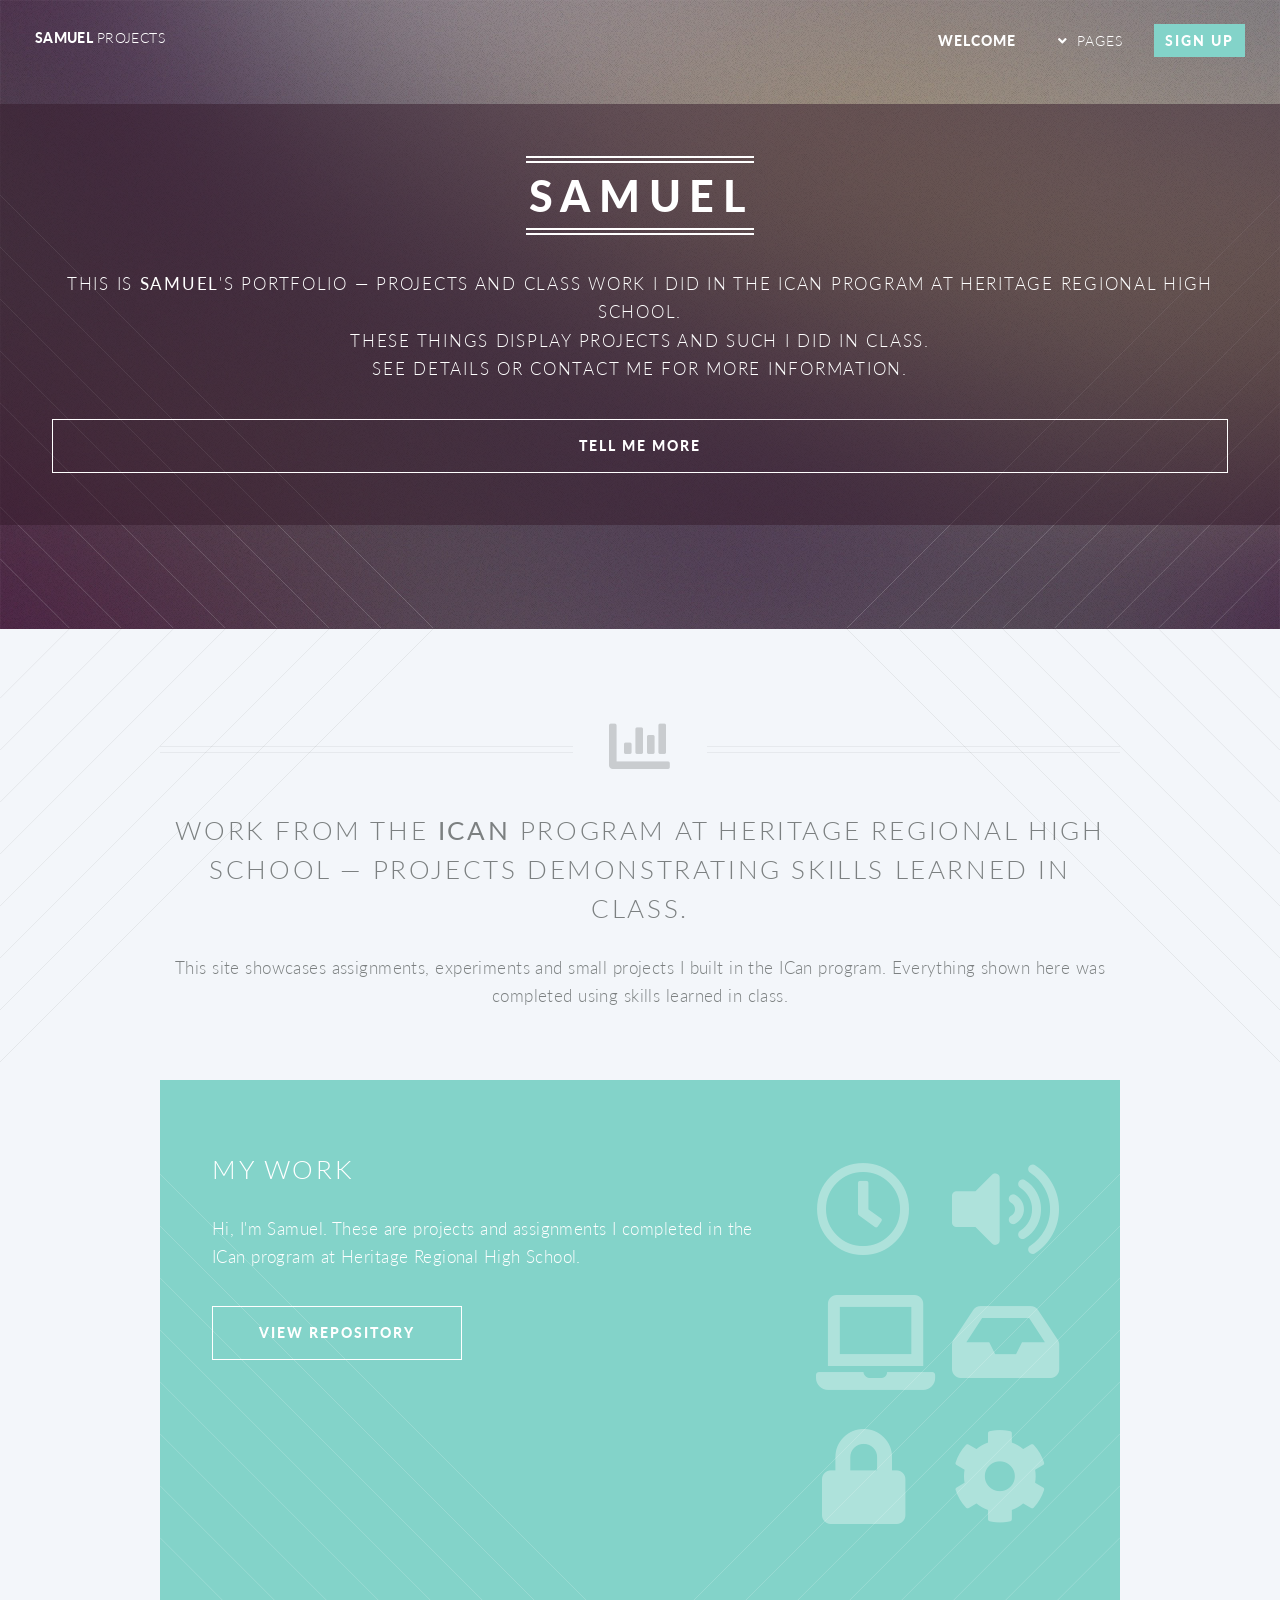
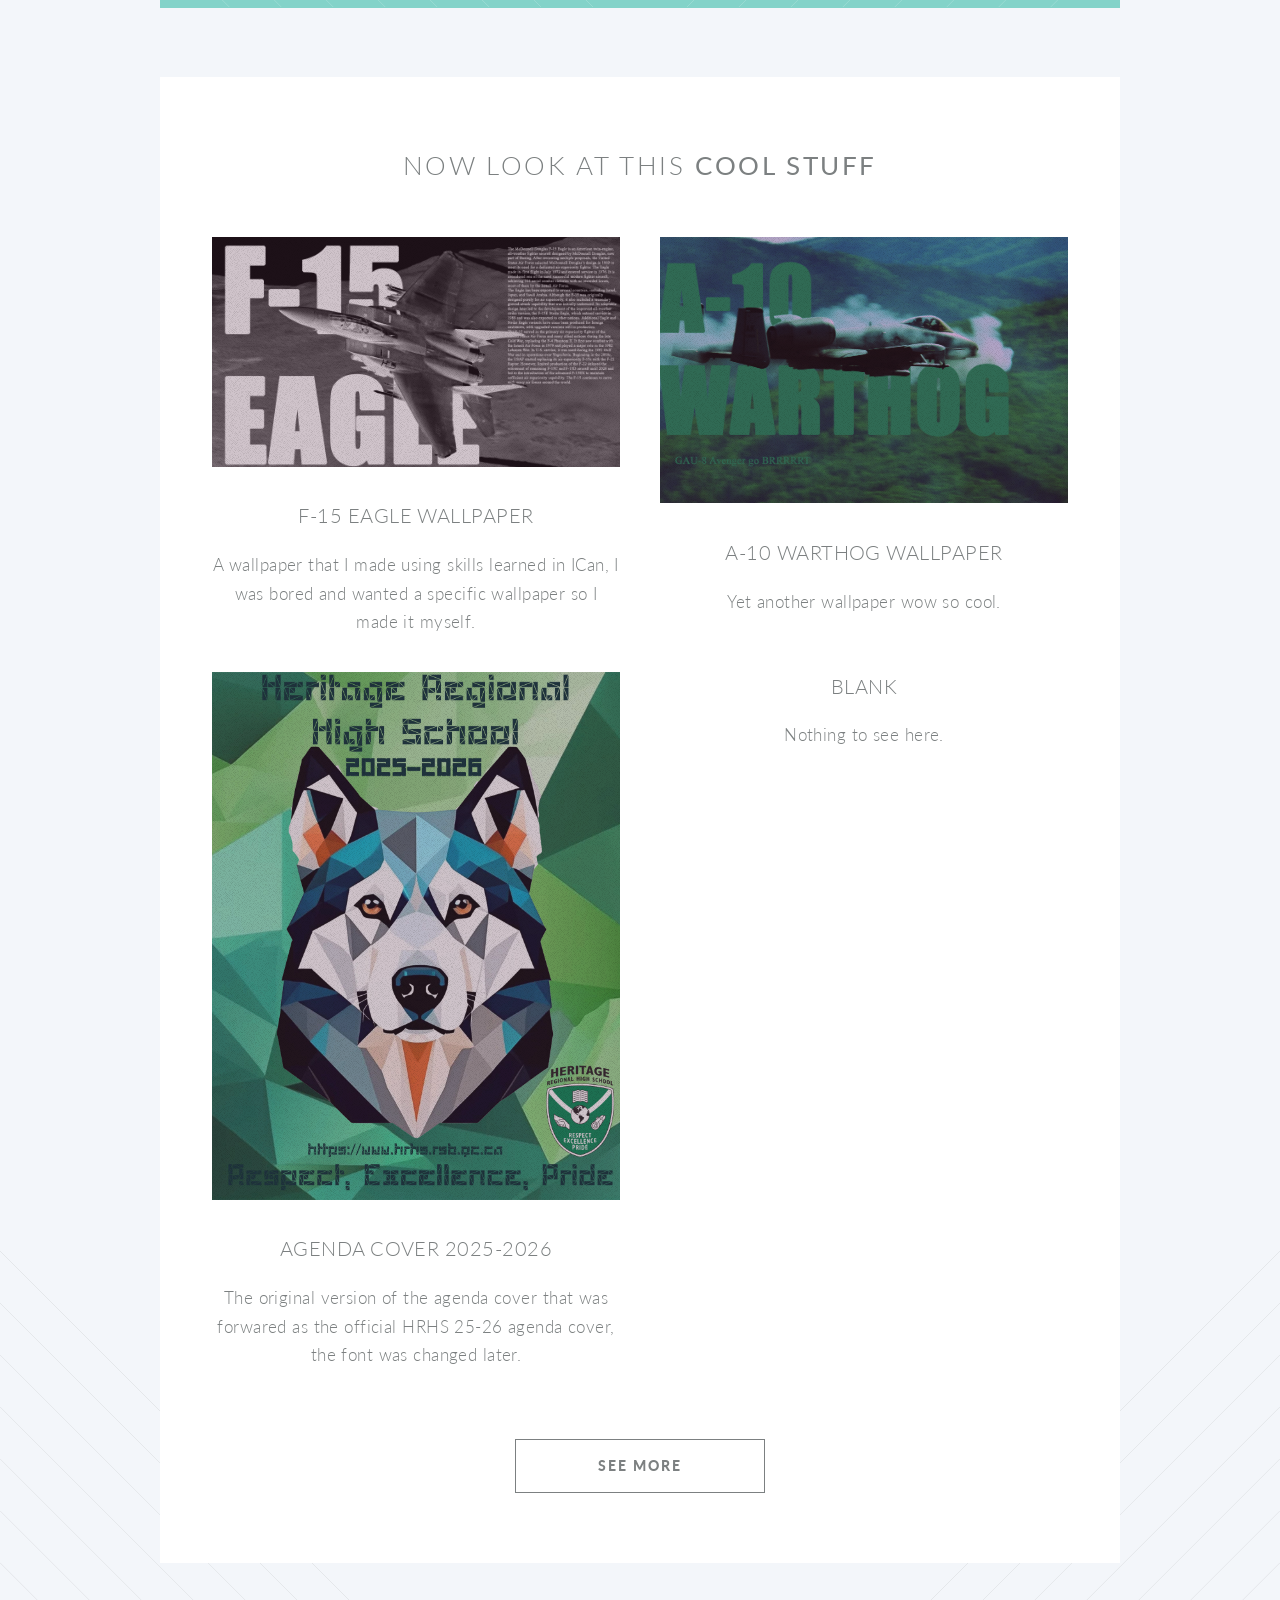
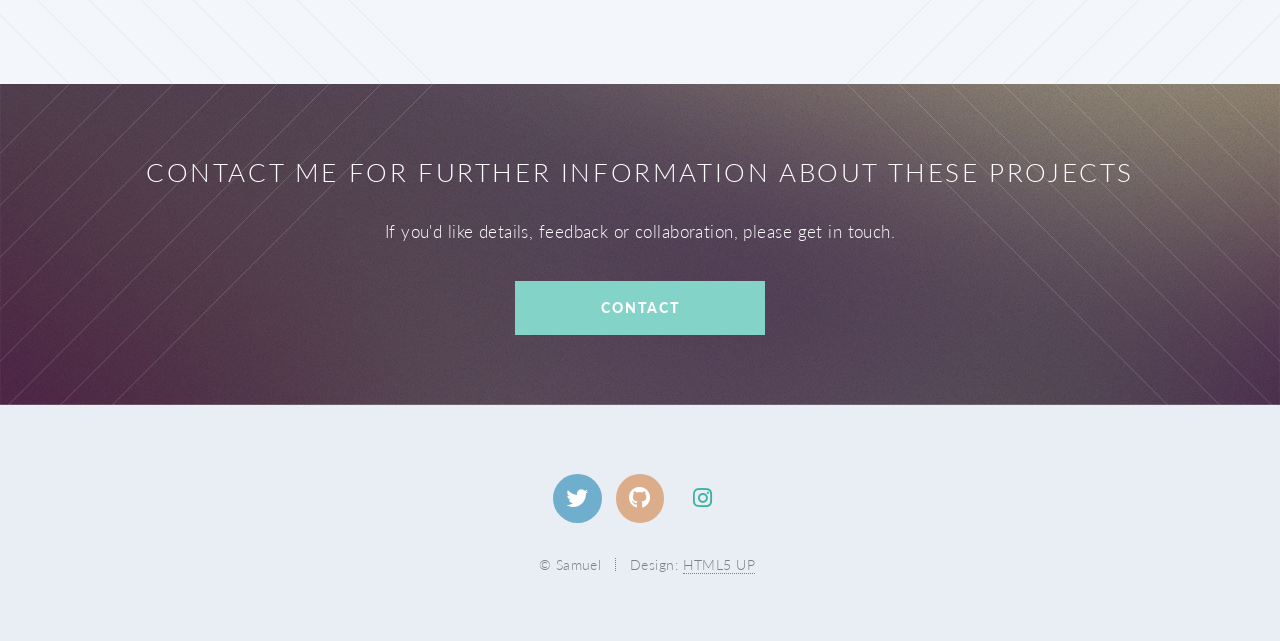
==== commit 20c54ca9: "intial setup" ====
--- a/html5up-twenty/index.html
+++ b/html5up-twenty/index.html
@@ -24,7 +24,7 @@
 
 			<!-- Header -->
 				<header id="header" class="alt">
-                    <h1 id="logo"><a href="index.html">Samuel <span>ICan Program</span></a></h1>
+                    <h1 id="logo"><a href="index.html">Samuel <span>Projects</span></a></h1>
 					<nav id="nav">
 						<ul>
 							<li class="current"><a href="index.html">Welcome</a></li>
@@ -193,26 +193,24 @@
 
                 </section>                </section>
 
-			<!-- Footer -->			<!-- Footer -->
-				<footer id="footer">oter">
-
-					<ul class="icons">					<ul class="icons">
-						<li><a href="#" class="icon brands circle fa-twitter"><span class="label">Twitter</span></a></li>lass="icon brands circle fa-twitter"><span class="label">Twitter</span></a></li>
-						<li><a href="#" class="icon brands circle fa-facebook-f"><span class="label">Facebook</span></a></li>/li>
-						<li><a href="#" class="icon brands circle fa-google-plus-g"><span class="label">Google+</span></a></li>i>
-						<li><a href="#" class="icon brands circle fa-github"><span class="label">Github</span></a></li>
-						<li><a href="#" class="icon brands circle fa-dribbble"><span class="label">Dribbble</span></a></li>/li>
-					</ul>
-
-					<ul class="copyright">					<ul class="copyright">
-                        <li>&copy; Samuel</li><li>Design: <a href="http://html5up.net">HTML5 UP</a></li>>&copy; Samuel</li><li>Design: <a href="http://html5up.net">HTML5 UP</a>
+			<!-- Footer -->
+				<footer id="footer">
+
+                    <ul class="icons">
+                        <li><a href="#" class="icon brands circle fa-twitter"><span class="label">Twitter</span></a></li>
+                        <li><a href="#" class="icon brands circle fa-github"><span class="label">Github</span></a></li>
+                        <li><a href="#" class="icon brands circle fa-instagram"><span class="label">Instagram</span></a></li>
                     </ul>
 
-				</footer>				</footer>
-
-		</div>		</div>
-
-		<!-- Lightbox -->
+                    <ul class="copyright">
+                        <li>&copy; Samuel</li><li>Design: <a href="http://html5up.net">HTML5 UP</a></li>
+                    </ul>
+
+                </footer>
+
+        </div>
+
+        <!-- Lightbox -->
         <div id="lightbox" class="lightbox">
             <span class="close">&times;</span>
             <img id="lightbox-img" src="" alt="" />
